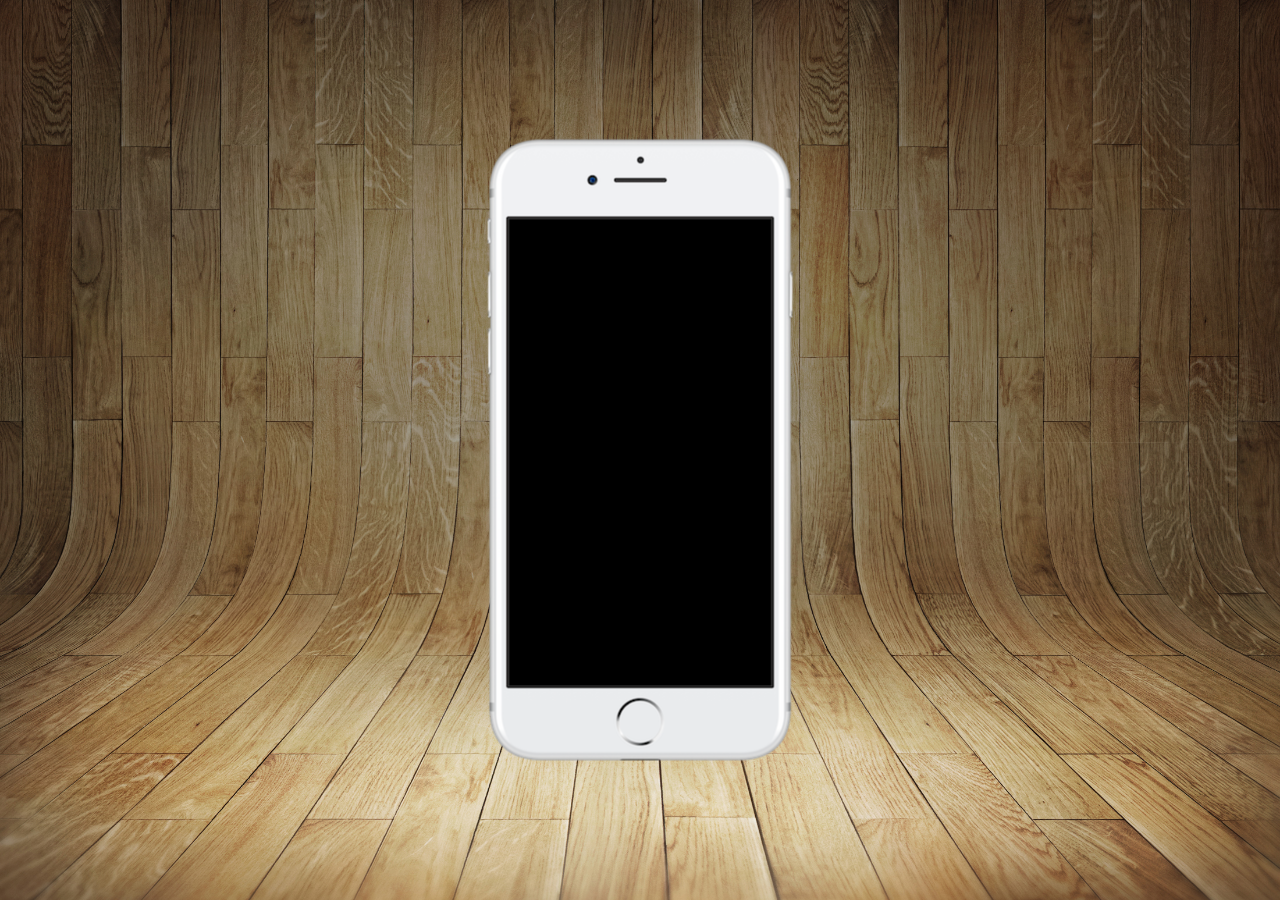
==== index.html @ 5870bb71 "att" ====
<!DOCTYPE html>
<html lang="pt-br">
<head>
    <meta charset="UTF-8">
    <meta http-equiv="X-UA-Compatible" content="IE=edge">
    <meta name="viewport" content="width=device-width, initial-scale=1.0">
    <title>Projeto Redes Sociais</title>
    <link rel="shortcut icon" href="pacote-d013/imagens/favicon.ico" type="image/x-icon">
    <link rel="stylesheet" href="estilos/styles.css">
</head>
<body>
    <main>
        <section id="telefone">

        </section>
        <section id="redes-sociais">

        </section>
    </main>
</body>
</html>
---- estilos/styles.css ----
@charset "UTF-8";

*{
    margin: 0px;
    padding: 0px;
    box-sizing: border-box;
    font-family: Arial, Helvetica, sans-serif;
}

html, body{
    height: 100vh;
    width: 100vw;
    background-color: black;
}

body{
    background: url(../pacote-d013/imagens/fundo-madeira.jpg) no-repeat top center fixed;
    background-size: cover;
}

main{
    position: relative;
    height: 100vh;
}

section#telefone{
    position: absolute;
    top: 50%;
    left: 50%;
    transform: translate(-50%, -50%);
    height: 627px;
    width: 311px;
    background: url(../pacote-d013/imagens/frame-iphone.png) center no-repeat;
    background-size: cover;
}
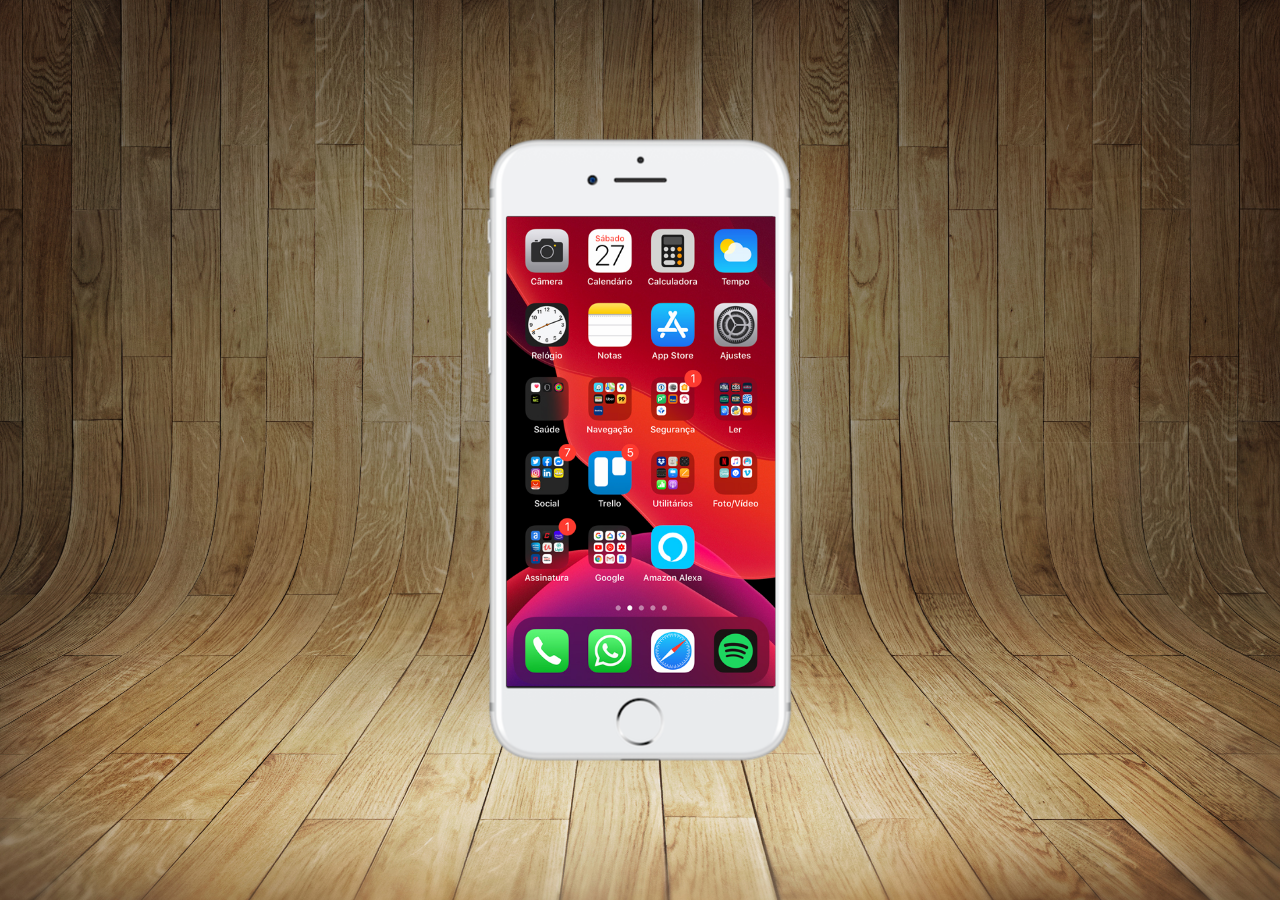
==== commit e63ae0b2: "criei a tela home" ====
--- a/index.html
+++ b/index.html
@@ -11,7 +11,9 @@
 <body>
     <main>
         <section id="telefone">
+            <iframe src="home.html" frameborder="0" name="tela" id="tela">
 
+            </iframe>
         </section>
         <section id="redes-sociais">
 
--- a/estilos/styles.css
+++ b/estilos/styles.css
@@ -32,4 +32,12 @@
     width: 311px;
     background: url(../pacote-d013/imagens/frame-iphone.png) center no-repeat;
     background-size: cover;
+}
+
+iframe#tela{
+    position: relative;
+    top: 80px;
+    left: 22px;
+    width: 269px;
+    height: 470px;
 }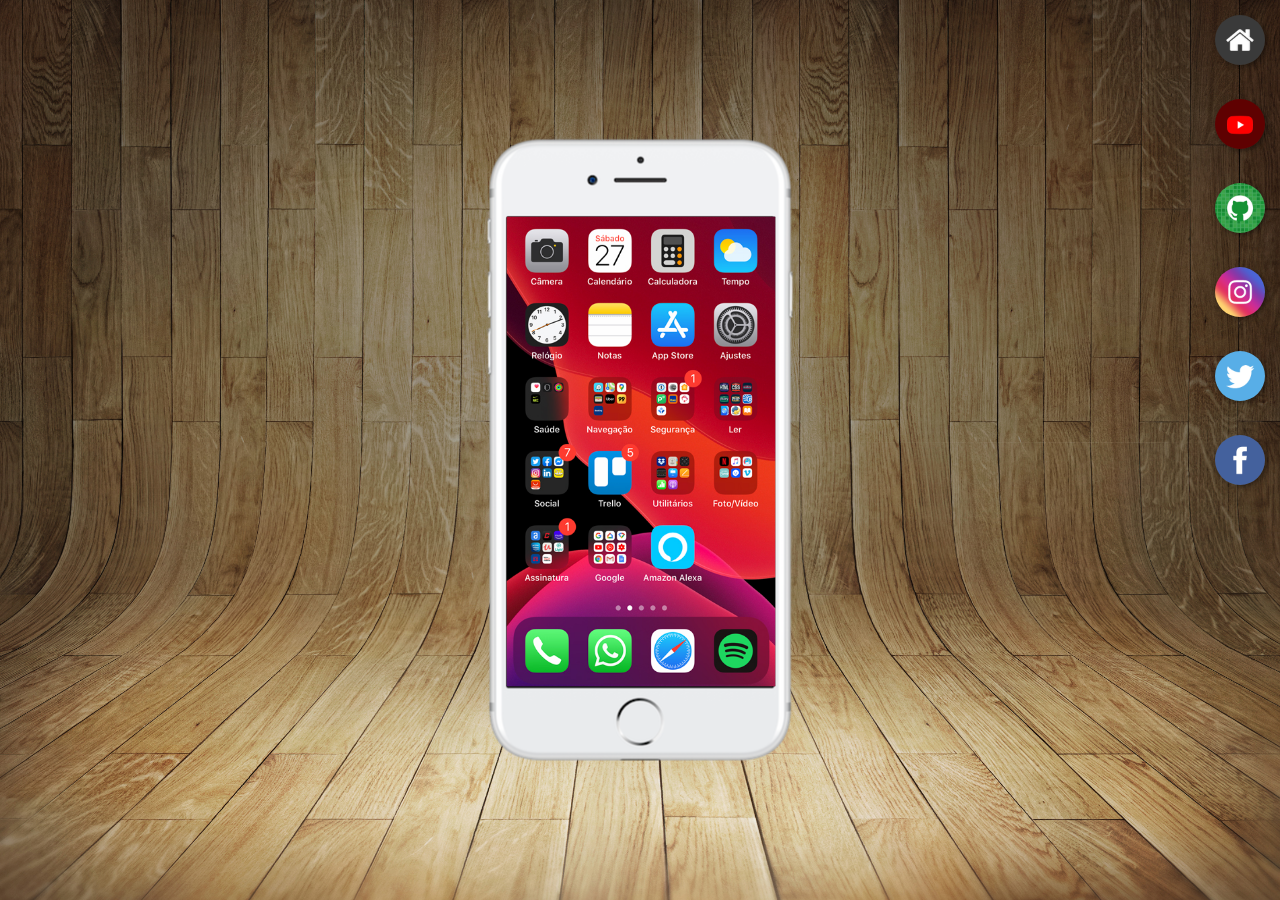
==== commit 0766d707: "criei botões na lateral" ====
--- a/index.html
+++ b/index.html
@@ -12,11 +12,30 @@
     <main>
         <section id="telefone">
             <iframe src="home.html" frameborder="0" name="tela" id="tela">
-
+                Seu navegador não é compativél com isso.
             </iframe>
         </section>
         <section id="redes-sociais">
-
+            
+                <a href="#" target="tela">
+                    <img src="pacote-d013/imagens/logo-home.jpg" alt="home">
+                </a>
+                <a href="#" target="tela">
+                    <img src="pacote-d013/imagens/logo-youtube.jpg" alt="youtube">
+                </a>
+                <a href="#" target="tela">
+                    <img src="pacote-d013/imagens/logo-github.jpg" alt="github">
+                </a>
+                <a href="#" target="tela">
+                    <img src="pacote-d013/imagens/logo-instagram.jpg" alt="instagram">
+                </a>
+                <a href="#" target="tela">
+                    <img src="pacote-d013/imagens/logo-twitter.jpg" alt="twitter">
+                </a>
+                <a href="#" target="tela">
+                    <img src="pacote-d013/imagens/logo-facebook.jpg" alt="facebook">
+                </a>
+            
         </section>
     </main>
 </body>
--- a/estilos/styles.css
+++ b/estilos/styles.css
@@ -40,4 +40,23 @@
     left: 22px;
     width: 269px;
     height: 470px;
-}+}
+
+section#redes-sociais {
+    display: flex;
+    flex-direction: column;
+    align-items: flex-end;
+}
+
+section#redes-sociais img{
+    width: 50px;
+    border-radius: 50%;
+    margin: 15px;
+    box-shadow: 2px 2px 5px rgba(0, 0, 0, 0.403);
+    transition: transform .5s;
+}
+
+section#redes-sociais img:hover{
+    border: 2px solid rgba(255, 255, 255, 0.637);
+    transform: translateY(-10px);
+}
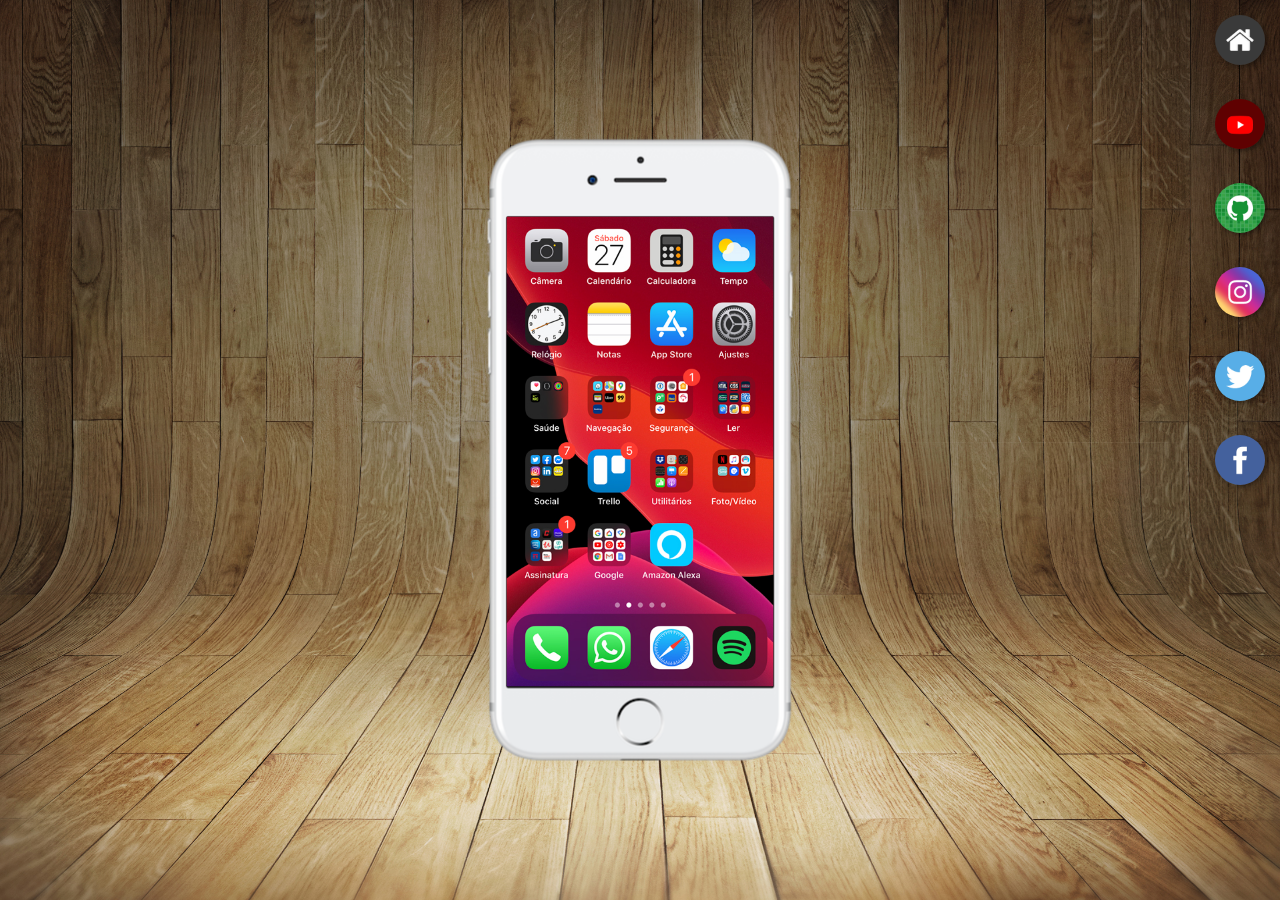
==== commit ad57277e: "projeto-sociais finalizado" ====
--- a/index.html
+++ b/index.html
@@ -17,22 +17,23 @@
         </section>
         <section id="redes-sociais">
             
-                <a href="#" target="tela">
+                <a href="home.html" target="tela">
                     <img src="pacote-d013/imagens/logo-home.jpg" alt="home">
                 </a>
-                <a href="#" target="tela">
+                <a href="youtube.html" target="tela">
                     <img src="pacote-d013/imagens/logo-youtube.jpg" alt="youtube">
                 </a>
-                <a href="#" target="tela">
+                <a href="github.html" target="tela">
                     <img src="pacote-d013/imagens/logo-github.jpg" alt="github">
                 </a>
-                <a href="#" target="tela">
+                
+                <a href="instagram.html" target="tela">
                     <img src="pacote-d013/imagens/logo-instagram.jpg" alt="instagram">
                 </a>
-                <a href="#" target="tela">
+                <a href="twitter.html" target="tela">
                     <img src="pacote-d013/imagens/logo-twitter.jpg" alt="twitter">
                 </a>
-                <a href="#" target="tela">
+                <a href="facebook.html" target="tela">
                     <img src="pacote-d013/imagens/logo-facebook.jpg" alt="facebook">
                 </a>
             
--- a/estilos/styles.css
+++ b/estilos/styles.css
@@ -38,7 +38,7 @@
     position: relative;
     top: 80px;
     left: 22px;
-    width: 269px;
+    width: 267px;
     height: 470px;
 }
 
